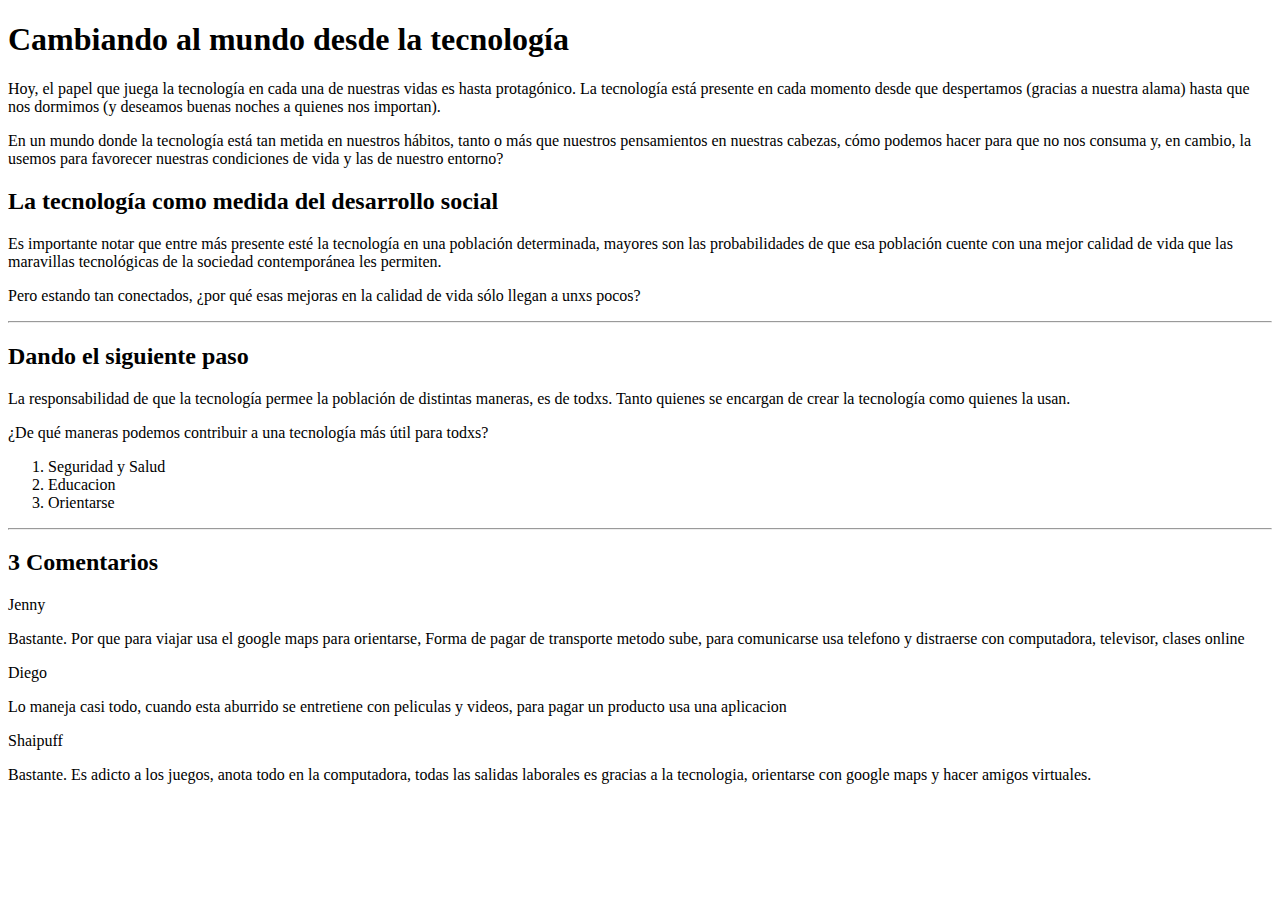
==== 03 Sentando las bases/01 querySelector/index.html @ 74039af2 "termine ejercicos menos lo tecnico" ====
<!DOCTYPE html>
<html>
  <head>
    <title>Cambiando al mundo desde la tecnología | Hack The Gap</title>
    <link rel="stylesheet" href="styles/main.css">
  </head>
  <body>
    <main>
      <h1 class="title">Cambiando al mundo desde la tecnología</h1>
      <p class="paragraph">
        Hoy, el papel que juega la tecnología en cada una de nuestras vidas es hasta protagónico. La tecnología está presente en cada momento desde que despertamos (gracias a nuestra alama) hasta que nos dormimos (y deseamos buenas noches a quienes nos importan).
      </p>
      <p class="paragraph">
        En un mundo donde la tecnología está tan metida en nuestros hábitos, tanto o más que nuestros pensamientos en nuestras cabezas, cómo podemos hacer para que no nos consuma y, en cambio, la usemos para favorecer nuestras condiciones de vida y las de nuestro entorno?
      </p>
      <section>
        <h2 class="heading">La tecnología como medida del desarrollo social</h2>
        <p class="paragraph">Es importante notar que entre más presente esté la tecnología en una población determinada, mayores son las probabilidades de que esa población cuente con una mejor calidad de vida que las maravillas tecnológicas de la sociedad contemporánea les permiten.</p>
        <p class="paragraph">Pero estando tan conectados, ¿por qué esas mejoras en la calidad de vida sólo llegan a unxs pocos?</p>
        <hr />
      </section>
      <section>
        <h2 class="heading">Dando el siguiente paso</h2>
        <p class="paragraph">La responsabilidad de que la tecnología permee la población de distintas maneras, es de todxs. Tanto quienes se encargan de crear la tecnología como quienes la usan.</p>
        <p class="paragraph">¿De qué maneras podemos contribuir a una tecnología más útil para todxs?</p>
        
        <ol>
          <li>Seguridad y Salud</li>
          <li>Educacion</li>
          <li>Orientarse</li>
        </ol>
        <hr />
      </section>
      <section>
       
        <div class="comments">
          <h2 class="heading">3 Comentarios</h2>
          <div class="comment">
           
            <span class="comment--author">Jenny</span>
            <p class="comment--text"> Bastante. Por que para viajar usa el google maps para orientarse, Forma de pagar de transporte metodo sube, para comunicarse usa telefono y distraerse con computadora, televisor, clases online 
              
            </p>
          </div>
          <div class="comment">
            <span class="comment--author">Diego</span>
            <p class="comment--text">
              Lo maneja casi todo, cuando esta aburrido se entretiene con peliculas y videos, para pagar un producto usa una aplicacion
            </p>
          </div>
          <div class="comment">
            <span class="comment--author">Shaipuff</span>
            <p class="comment--text"> Bastante. Es adicto a los juegos, anota todo en la computadora, todas las salidas laborales es gracias a la tecnologia, orientarse con google maps y hacer amigos virtuales.
              </p>
          </div>
        </div>
      </section>
    </main>
  </body>
</html>
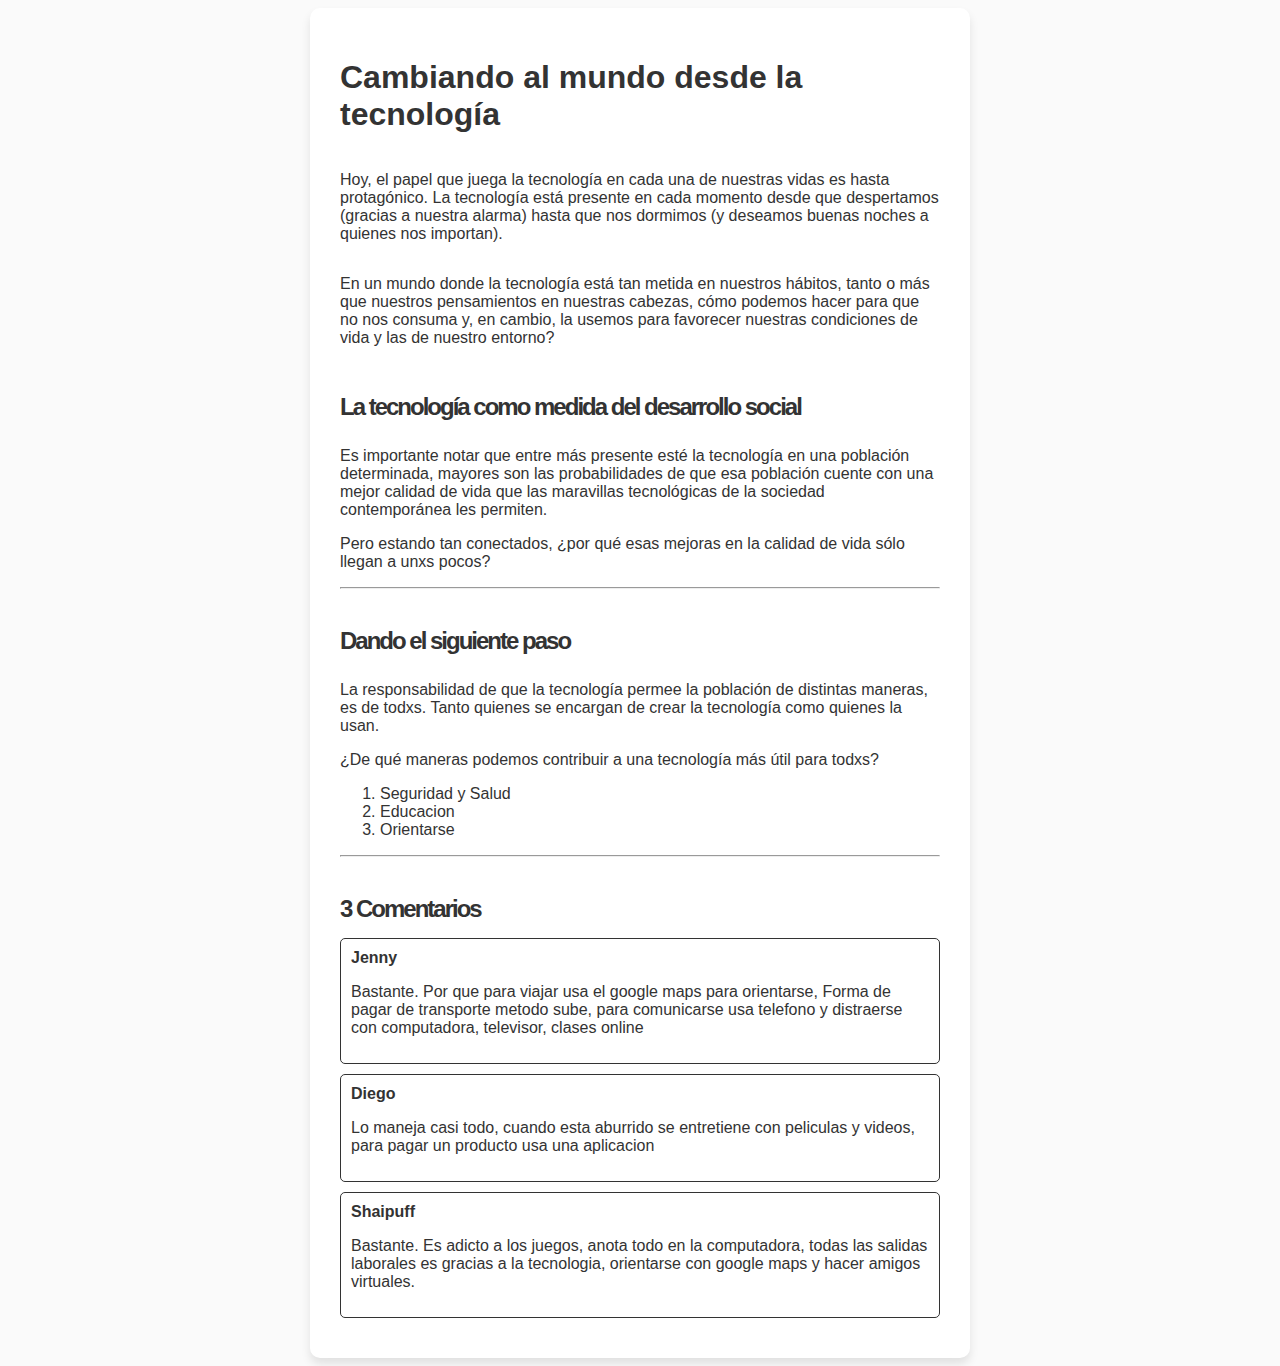
==== commit 5b17cace: "Merge branch 'master' of https://github.com/jmtov/htg-javascript" ====
--- a/03 Sentando las bases/01 querySelector/index.html
+++ b/03 Sentando las bases/01 querySelector/index.html
@@ -8,7 +8,7 @@
     <main>
       <h1 class="title">Cambiando al mundo desde la tecnología</h1>
       <p class="paragraph">
-        Hoy, el papel que juega la tecnología en cada una de nuestras vidas es hasta protagónico. La tecnología está presente en cada momento desde que despertamos (gracias a nuestra alama) hasta que nos dormimos (y deseamos buenas noches a quienes nos importan).
+        Hoy, el papel que juega la tecnología en cada una de nuestras vidas es hasta protagónico. La tecnología está presente en cada momento desde que despertamos (gracias a nuestra alarma) hasta que nos dormimos (y deseamos buenas noches a quienes nos importan).
       </p>
       <p class="paragraph">
         En un mundo donde la tecnología está tan metida en nuestros hábitos, tanto o más que nuestros pensamientos en nuestras cabezas, cómo podemos hacer para que no nos consuma y, en cambio, la usemos para favorecer nuestras condiciones de vida y las de nuestro entorno?
--- a/03 Sentando las bases/01 querySelector/styles/main.css
+++ b/03 Sentando las bases/01 querySelector/styles/main.css
@@ -0,0 +1,60 @@
+:root {
+  --article-bg-color: #FFFFFF;
+  --article-shadow-color: rgba(0, 0, 0, .1);
+  --bg-color: #FAFAFA;
+  --comment-bg-color: #FFF;
+  --font-color: #333;
+}
+
+body {
+  align-items: center;
+  background-color: var(--bg-color);
+  color: var(--font-color);
+  display: flex;
+  flex-direction: column;
+  font-family: Arial, Helvetica, sans-serif;
+}
+
+main {
+  background-color: var(--article-bg-color);
+  border-radius: 10px;
+  box-shadow: 0 6px 10px rgba(0, 0, 0, .1);
+  display: flex;
+  flex-direction: column;
+  max-width: 600px;
+  padding: 30px;
+}
+
+.heading {
+  background-color: var(--article-bg-color);
+  letter-spacing: -2px;
+  margin-bottom: 5px;
+  padding: 10px 0;
+  position: sticky;
+  top: 0;
+}
+
+.comment {
+  border: 1px solid var(--font-color);
+  border-radius: 5px;
+  padding: 10px;
+  margin-bottom: 10px;
+  transition: transform 0.2s ease-in-out;
+}
+
+.comment:hover {
+  transform: translateX(5px);
+}
+
+.comment--author {
+  font-weight: bold;
+}
+
+@media (prefers-color-scheme: dark) {
+  :root {
+    --article-bg-color: #333;
+    --article-shadow-color: rgba(0, 0, 0, .3);
+    --bg-color: #222;
+    --font-color: #AAA;
+  }
+}
